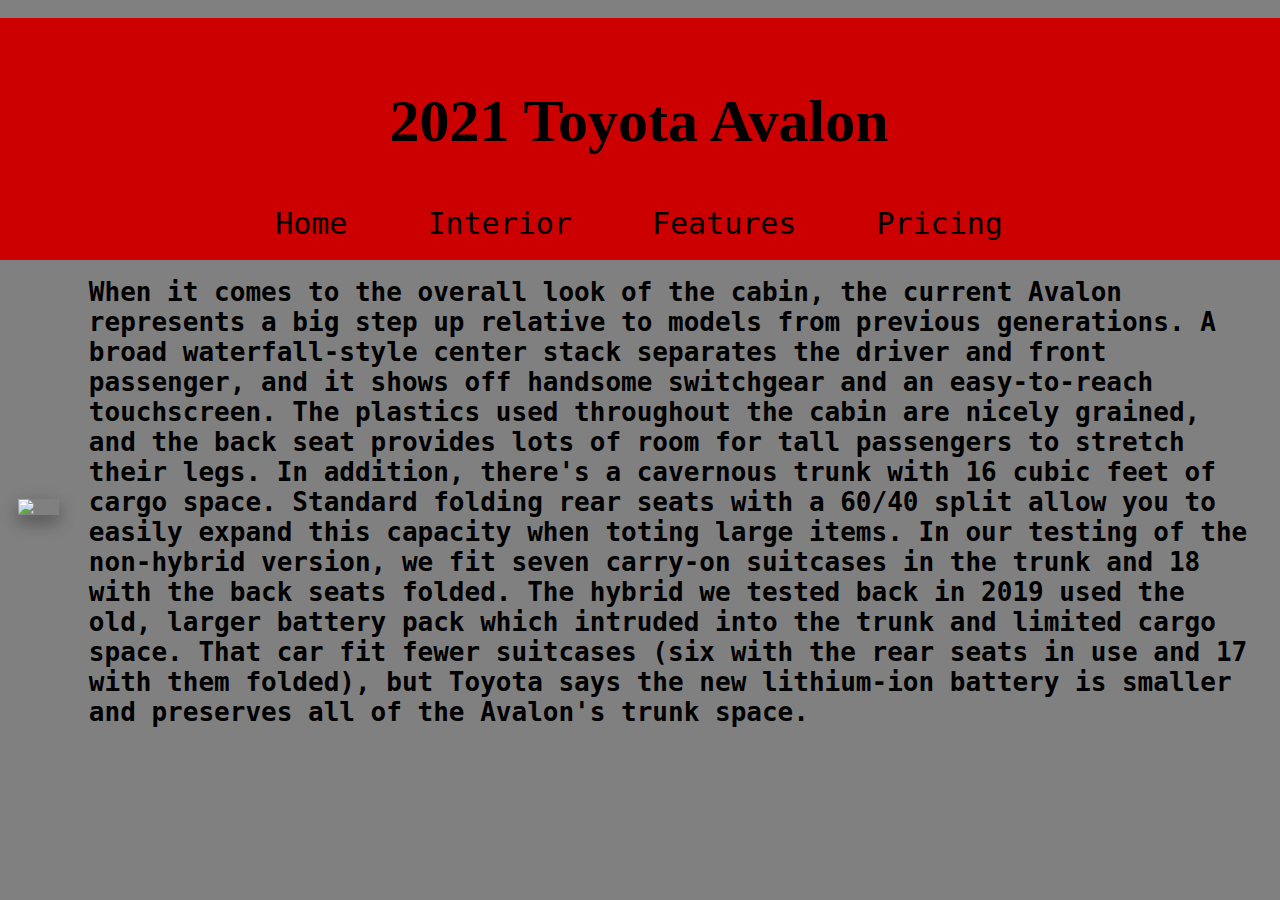
==== interior.html @ dd3d4ea9 "first commit" ====
<!DOCTYPE html>
<html>
    <head>
        <meta charset="utf-8">
        <title>2021 Toyota Avalon Interior</title>
        <link href="styles.css" rel="stylesheet"/>
    </head>
    
    <div class="header">
        <h2>
          2021 Toyota Avalon
        </h2>
    <!-- Navigation Bar -->
    
      <nav>
        <div class = "primary-navigation flex">
            <li>
                <a href="Homepage.html">
                  Home
                </a>
              </li>
          <li>
            <a href="interior.html">
              Interior
            </a>
          </li>
          <li>
            <a href="features.html">
              Features
            </a>
          </li>
          <li>
            <a href="pricing.html">
              Pricing
            </a>
          </li>
        </div>
      </nav>
    
      </div>

    <body>
      <div class = "container">
      <img class="interiorPicture" src="interior.jpg">

      <div class = "paragraph">
        <h1>When it comes to the overall look of the cabin, the current Avalon represents 
          a big step up relative to models from previous generations. A broad waterfall-style 
          center stack separates the driver and front passenger, and it shows off handsome 
          switchgear and an easy-to-reach touchscreen. The plastics used throughout the cabin 
          are nicely grained, and the back seat provides lots of room for tall passengers to 
          stretch their legs. In addition, there's a cavernous trunk with 16 cubic feet of cargo 
          space. Standard folding rear seats with a 60/40 split allow you to easily expand this 
          capacity when toting large items. In our testing of the non-hybrid version, we fit 
          seven carry-on suitcases in the trunk and 18 with the back seats folded. The hybrid 
          we tested back in 2019 used the old, larger battery pack which intruded into the 
          trunk and limited cargo space. That car fit fewer suitcases (six with the rear seats 
          in use and 17 with them folded), but Toyota says the new lithium-ion battery is 
          smaller and preserves all of the Avalon's trunk space.</h1>
        </div>
      </div>
    </body>
</html>
---- styles.css ----
/* Color Scheme
#687864 green 104,  120, 100
#31708E dark blue   49, 112, 142
#5085A5 blue        80, 133, 165
#8FC1E3 light blue  143, 193, 227
#F7F9FB white       247, 249, 251
*/

/* Header styles */

.header {

    width: 100%;
    background-color: rgb(204, 0, 0);
    padding: 19px;
    text-align: center;
    font-family: fantasy;
    font-size: 40px;
    margin-left: -20px;
}

.flex {
  display: flex;
  gap: var(--gap, 5rem);
  justify-content: center;
}

/* Navigation Buttons */

.primary-navigation {
  font-family: "Lucidia Console", monospace;
  font-size: 30px;
  list-style: none;
  padding: 0;
  margin: 0;
}

.primary-navigation a {
  text-decoration: none;
  color: black
}

.primary-navigation a:hover {
  background-color: gray;
  text-decoration: none;
  box-shadow: 0 8px 16px 0 rgba(0,0,0,0.2), 0 6px 20px 0 rgba(0,0,0,0.19);
  border-style: solid;
  border-width: 1px;
}

.primary-navigation a:visited {
  text-decoration: none;
}

/* Body styles */

body {
    background-color: gray;
    padding:10px;
    padding-bottom:60px;
}

/* Picture container */

.slidePictures {
    position: relative;
    width: 800px;
    height: 400px;
    overflow: hidden;
    margin-left: auto;
    margin-right: auto;
    margin-top: 100px;
}

/* Picture styles */

.mySlides {
  position: relative;
  max-width: 100%;
  width: 100%;
  height: auto;
  margin-top: -70px;
  top: 70%;
  left: 50%;
  transform: translate( -50%, -50%);
}

/* Button alignment */

.slideButtons {
  text-align: center;
}

/* Button styles */

.myButton {
  border-radius: 8px;
  background-color: white;
  color: black;
  border: 2px solid black;
  box-shadow: 0 8px 16px 0 rgba(0,0,0,0.2), 0 6px 20px 0 rgba(0,0,0,0.19);
}

/* Button hover effect */

.myButton:hover {
  background-color: rgb(128, 128, 128);
  color: white;
}

/* Interior page picure/text */
.container {
  display: flex;
  align-items: center;
  justify-content: center;
}
.paragraph {
  margin-left: 30px;
  font-size: 13px;
  font-family: "Monaco", monospace;
  text-decoration: none;
  float: right;
}

.interiorPicture {
  width: 46%;
  box-shadow: 0 8px 16px 0 rgba(0,0,0,0.2), 0 6px 20px 0 rgba(0,0,0,0.19);
  margin-top: 10px;
}

/* Features page styles */

.featuresContainer {
  display: flex;
  align-items: center;
  justify-content: center;
}

.featuresPic {
  width: 46%;
  box-shadow: 0 8px 16px 0 rgba(0,0,0,0.2), 0 6px 20px 0 rgba(0,0,0,0.19);
  margin-top: 20px;
  margin-bottom: 20px;
}

.featuresText {
    margin-left: 30px;
    font-size: 13px;
    font-family: "Monaco", monospace;
    text-decoration: none;
    font-size: 24px;
    
}

.backgroundContainer {
  background-color: #56575a;
  box-shadow: inset 0px 0px 40px 40px gray;
}

/* Pricing page styles */

.pricingText {
  margin-left: 30px;
    font-size: 13px;
    font-family: "Monaco", monospace;
    text-decoration: none;
    font-size: 24px;
}

.pricingContainer {
  display: flex;
  flex-direction: column;
  width: 800px;
}

.flexContainer {
  display: flex;
  align-items: center;
}

.total {
  font-size: 90px;
  font-family: "Monaco", monospace;
}
/* Pricing button styles */
#button1 {
  width: 100px;
  height: 30px;
  margin-left: 15px;
}

#button1:active {
  background-color: green;
}

#button1:disabled {
  pointer-events: none;
}

#button1r {
  width: 100px;
  height: 30px;
}

#button1r:active {
  background-color: red;
}

#button1r:disabled {
  pointer-events: none;
}
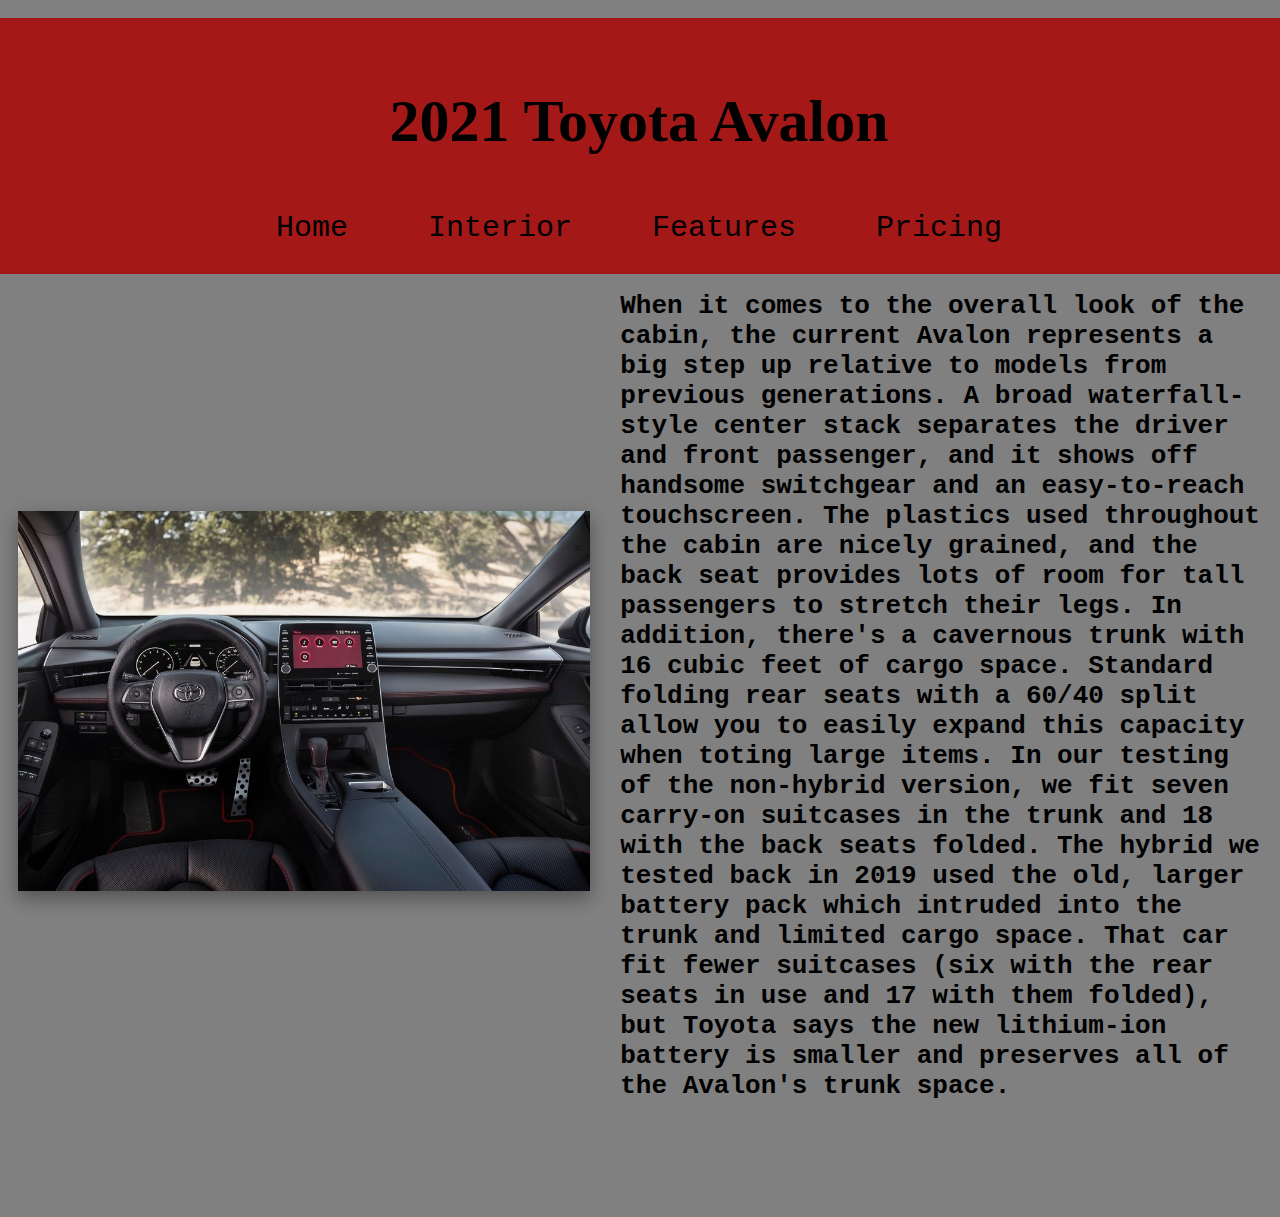
==== commit c4834299: "Updated files, added resource, css, js files" ====
--- a/interior.html
+++ b/interior.html
@@ -3,7 +3,7 @@
     <head>
         <meta charset="utf-8">
         <title>2021 Toyota Avalon Interior</title>
-        <link href="styles.css" rel="stylesheet"/>
+        <link href="./css/styles.css" rel="stylesheet"/>
     </head>
     
     <div class="header">
@@ -15,7 +15,7 @@
       <nav>
         <div class = "primary-navigation flex">
             <li>
-                <a href="Homepage.html">
+              <a href="index.html">
                   Home
                 </a>
               </li>
@@ -41,7 +41,7 @@
 
     <body>
       <div class = "container">
-      <img class="interiorPicture" src="interior.jpg">
+      <img class="interiorPicture" src="./Resources/interior.jpg">
 
       <div class = "paragraph">
         <h1>When it comes to the overall look of the cabin, the current Avalon represents 
--- a/css/styles.css
+++ b/css/styles.css
@@ -0,0 +1,311 @@
+/* Color Scheme
+#687864 green 104,  120, 100
+#31708E dark blue   49, 112, 142
+#5085A5 blue        80, 133, 165
+#8FC1E3 light blue  143, 193, 227
+#F7F9FB white       247, 249, 251
+*/
+
+/* Header styles */
+
+.header {
+
+    width: 100%;
+    background-color: rgb(165, 24, 24);
+    padding: 19px;
+    text-align: center;
+    font-family: fantasy;
+    font-size: 40px;
+    margin-left: -20px;
+}
+
+.flex {
+  display: flex;
+  gap: var(--gap, 5rem);
+  justify-content: center;
+}
+
+/* Navigation Buttons */
+
+.primary-navigation {
+  font-family: "Lucidia Console", monospace;
+  font-size: 30px;
+  list-style: none;
+  padding: 5px;
+  margin: 5px;
+}
+
+.primary-navigation a {
+  text-decoration: none;
+  color: black
+}
+
+.primary-navigation a:hover {
+  color: gray;
+  text-decoration: none;
+}
+
+.primary-navigation a:visited {
+  text-decoration: none;
+}
+
+/* Body styles */
+
+body {
+    background-color: gray;
+    padding:10px;
+    padding-bottom:60px;
+}
+
+/* Picture container */
+
+.slidePictures {
+    position: relative;
+    width: 800px;
+    height: 400px;
+    overflow: hidden;
+    margin-left: auto;
+    margin-right: auto;
+    margin-top: 100px;
+}
+
+/* Picture styles */
+
+.mySlides {
+  position: relative;
+  max-width: 100%;
+  width: 100%;
+  height: auto;
+  margin-top: -70px;
+  top: 70%;
+  left: 50%;
+  transform: translate( -50%, -50%);
+}
+
+/* Button alignment */
+
+.slideButtons {
+  text-align: center;
+}
+
+/* Button styles */
+
+.myButton {
+  border-radius: 8px;
+  background-color: white;
+  color: black;
+  border: 2px solid black;
+  box-shadow: 0 8px 16px 0 rgba(0,0,0,0.2), 0 6px 20px 0 rgba(0,0,0,0.19);
+}
+
+/* Button hover effect */
+
+.myButton:hover {
+  background-color: rgb(128, 128, 128);
+  color: white;
+}
+
+/* Interior page picure/text */
+.container {
+  display: flex;
+  align-items: center;
+  justify-content: center;
+}
+.paragraph {
+  margin-left: 30px;
+  font-size: 13px;
+  font-family: "Monaco", monospace;
+  text-decoration: none;
+  float: right;
+}
+
+.interiorPicture {
+  width: 46%;
+  box-shadow: 0 8px 16px 0 rgba(0,0,0,0.2), 0 6px 20px 0 rgba(0,0,0,0.19);
+  margin-top: 10px;
+}
+
+/* Features page styles */
+
+.featuresContainer {
+  display: flex;
+  align-items: center;
+  justify-content: center;
+}
+
+.featuresPic {
+  width: 46%;
+  box-shadow: 0 8px 16px 0 rgba(0,0,0,0.2), 0 6px 20px 0 rgba(0,0,0,0.19);
+  margin-top: 20px;
+  margin-bottom: 20px;
+}
+
+.featuresText {
+    margin-left: 30px;
+    font-size: 13px;
+    font-family: "Monaco", monospace;
+    text-decoration: none;
+    font-size: 24px;
+    
+}
+
+.backgroundContainer {
+  background-color: #56575a;
+  box-shadow: inset 0px 0px 40px 40px gray;
+}
+
+/* Pricing page styles */
+
+.pricingText {
+  margin-left: 30px;
+    font-size: 13px;
+    font-family: "Monaco", monospace;
+    text-decoration: none;
+    font-size: 24px;
+}
+
+.pricingContainer {
+  display: flex;
+  flex-direction: column;
+  width: 800px;
+}
+
+.flexContainer {
+  display: flex;
+  align-items: center;
+}
+
+.total {
+  font-size: 90px;
+  font-family: "Monaco", monospace;
+}
+
+#amount {
+  text-align: center;
+  font-size: 50px;
+  font-family: "Monaco", monospace;
+}
+
+/* Pricing button styles */
+#backbutton {
+  margin-left: 850px;
+  margin-top: 0px;
+  align-items: center;
+  appearance: none;
+  background-color: #FCFCFD;
+  border-radius: 4px;
+  border-width: 0;
+  box-shadow: rgba(45, 35, 66, 0.4) 0 2px 4px,rgba(45, 35, 66, 0.3) 0 7px 13px -3px,#D6D6E7 0 -3px 0 inset;
+  box-sizing: border-box;
+  color: #36395A;
+  cursor: pointer;
+  display: inline-flex;
+  font-family: "JetBrains Mono",monospace;
+  height: 48px;
+  justify-content: center;
+  line-height: 1;
+  list-style: none;
+  overflow: hidden;
+  padding-left: 16px;
+  padding-right: 16px;
+  position: relative;
+  text-align: left;
+  text-decoration: none;
+  transition: box-shadow .15s,transform .15s;
+  user-select: none;
+  -webkit-user-select: none;
+  touch-action: manipulation;
+  white-space: nowrap;
+  will-change: box-shadow,transform;
+  font-size: 18px;
+}
+
+.button {
+  width: 100px;
+  height: 30px;
+  margin-left: 15px;
+  border-width: 0px;
+  border-radius: 4px;
+}
+
+.button:active {
+  background-color: green;
+}
+
+.button:disabled {
+  pointer-events: none;
+}
+
+.button:hover {
+  box-shadow:0 4px 8px 0 rgba(0,0,0,0.2), 0 4px 8px 0 rgba(0,0,0,0.19);
+}
+.buttonr {
+  width: 100px;
+  height: 30px;
+  border-radius: 4px;
+  border-width: 0px;
+  box-shadow: #56575a;
+}
+
+.buttonr:active {
+  background-color: red;
+}
+
+.buttonr:disabled {
+  pointer-events: none;
+}
+
+.buttonr:hover {
+  box-shadow:0 4px 8px 0 rgba(0,0,0,0.2), 0 4px 8px 0 rgba(0,0,0,0.19);
+}
+
+#totalBtn {
+  font-size: 90px;
+  font-family: "Monaco", monospace;
+}
+
+#totalBtn {
+  margin-top: 500px;
+  align-items: center;
+  appearance: none;
+  background-color: #FCFCFD;
+  border-radius: 4px;
+  border-width: 0;
+  box-shadow: rgba(45, 35, 66, 0.4) 0 2px 4px,rgba(45, 35, 66, 0.3) 0 7px 13px -3px,#D6D6E7 0 -3px 0 inset;
+  box-sizing: border-box;
+  color: #36395A;
+  cursor: pointer;
+  display: inline-flex;
+  font-family: "JetBrains Mono",monospace;
+  height: 48px;
+  justify-content: center;
+  line-height: 1;
+  list-style: none;
+  overflow: hidden;
+  padding-left: 16px;
+  padding-right: 16px;
+  position: relative;
+  text-align: left;
+  text-decoration: none;
+  transition: box-shadow .15s,transform .15s;
+  user-select: none;
+  -webkit-user-select: none;
+  touch-action: manipulation;
+  white-space: nowrap;
+  will-change: box-shadow,transform;
+  font-size: 18px;
+}
+
+#totalBtn:focus {
+  box-shadow: #D6D6E7 0 0 0 1.5px inset, rgba(45, 35, 66, 0.4) 0 2px 4px, rgba(45, 35, 66, 0.3) 0 7px 13px -3px, #D6D6E7 0 -3px 0 inset;
+}
+
+#totalBtn:hover {
+  box-shadow: rgba(45, 35, 66, 0.4) 0 4px 8px, rgba(45, 35, 66, 0.3) 0 7px 13px -3px, #D6D6E7 0 -3px 0 inset;
+  transform: translateY(-2px);
+}
+
+#totalBtn:active {
+  box-shadow: #D6D6E7 0 3px 7px inset;
+  transform: translateY(2px);
+}